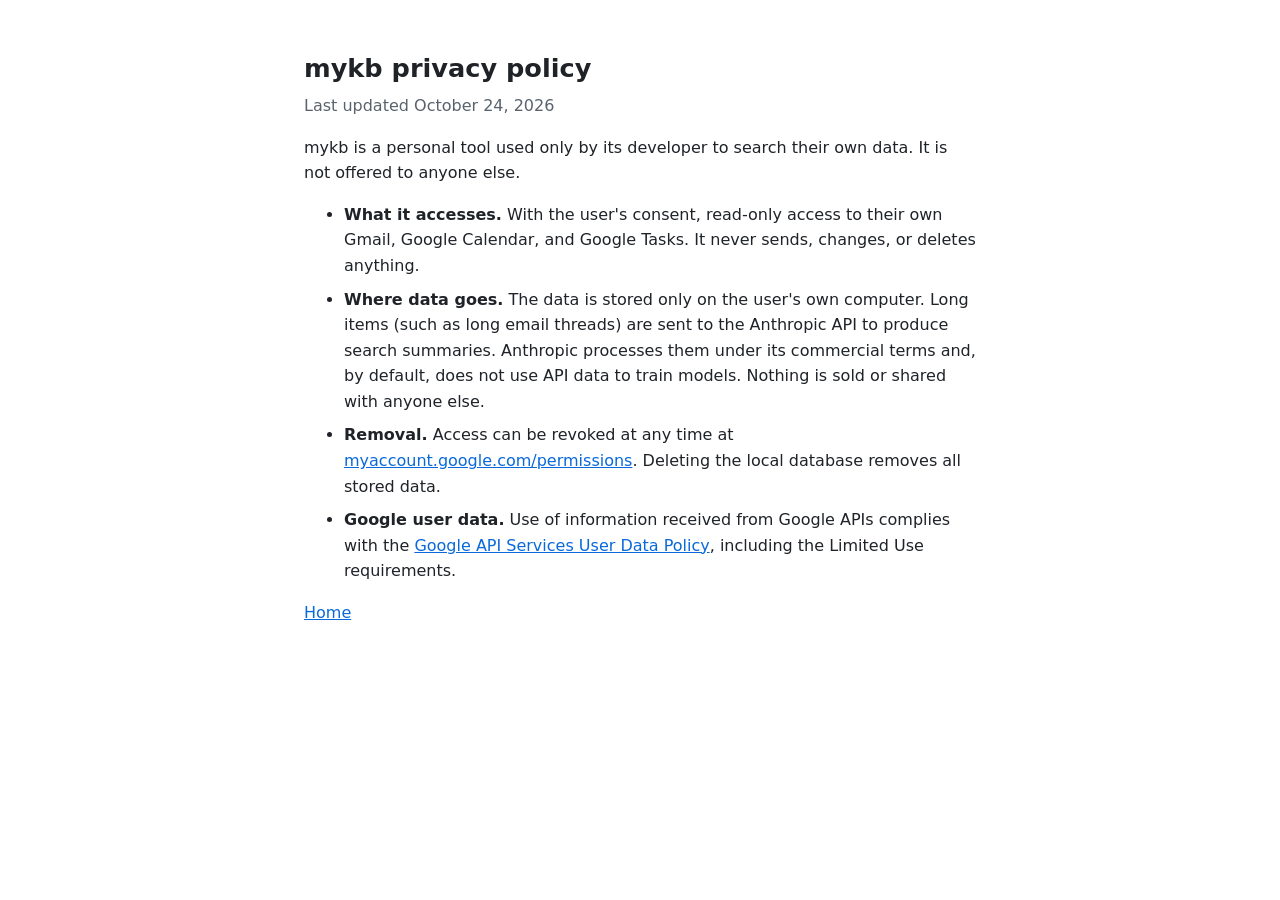
==== privacy.html @ 1a768410 "Add mykb home page and privacy policy Static pages for the Google OAuth consent screen: a short desc" ====
<!doctype html>
<html lang="en">
<head>
<meta charset="utf-8">
<meta name="viewport" content="width=device-width, initial-scale=1">
<title>mykb privacy policy</title>
<link rel="stylesheet" href="style.css">
</head>
<body>
<main>
<h1>mykb privacy policy</h1>
<p class="sub">Last updated October 24, 2026</p>
<p>mykb is a personal tool used only by its developer to search their own data. It is not offered to anyone else.</p>
<ul>
<li><strong>What it accesses.</strong> With the user's consent, read-only access to their own Gmail, Google
Calendar, and Google Tasks. It never sends, changes, or deletes anything.</li>
<li><strong>Where data goes.</strong> The data is stored only on the user's own computer. Long items (such
as long email threads) are sent to the Anthropic API to produce search summaries. Anthropic processes them
under its commercial terms and, by default, does not use API data to train models. Nothing is sold or shared
with anyone else.</li>
<li><strong>Removal.</strong> Access can be revoked at any time at
<a href="https://myaccount.google.com/permissions">myaccount.google.com/permissions</a>. Deleting the local
database removes all stored data.</li>
<li><strong>Google user data.</strong> Use of information received from Google APIs complies with the
<a href="https://developers.google.com/terms/api-services-user-data-policy">Google API Services User Data
Policy</a>, including the Limited Use requirements.</li>
</ul>
<p><a href="index.html">Home</a></p>
</main>
</body>
</html>
---- style.css ----
:root { --bg: #ffffff; --fg: #1f2328; --muted: #59636e; --link: #0969da; }
@media (prefers-color-scheme: dark) { :root { --bg: #0d1117; --fg: #e6edf3; --muted: #9198a1; --link: #4493f8; } }
body { margin: 0; background: var(--bg); color: var(--fg); font: 16px/1.6 system-ui, -apple-system, "Segoe UI", sans-serif; }
main { max-width: 42rem; margin: 3rem auto; padding: 0 16px; }
h1 { font-size: 1.6rem; margin-bottom: .25rem; }
p.sub { color: var(--muted); margin-top: 0; }
a { color: var(--link); }
li { margin-bottom: .5rem; }
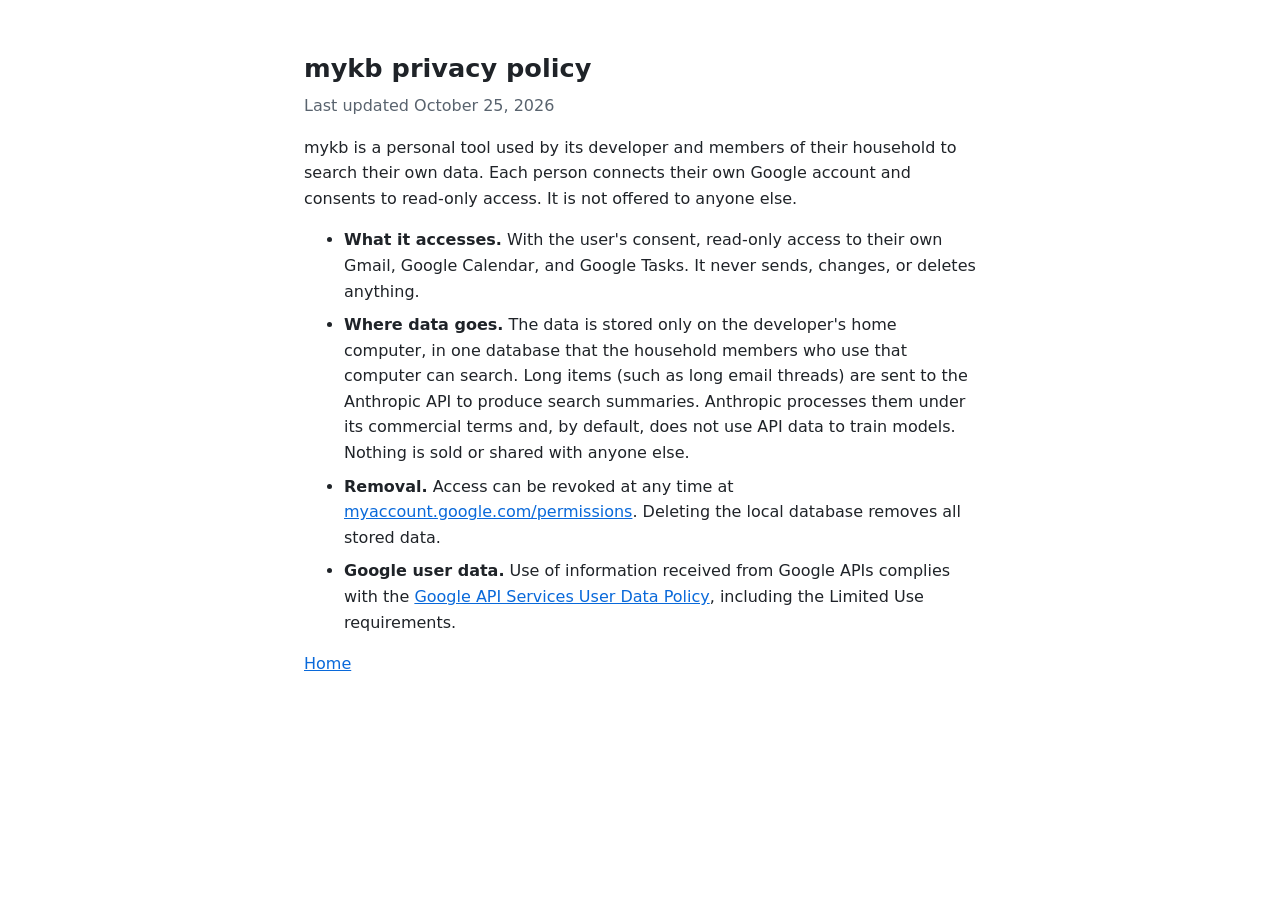
==== commit 1f9be83a: "Describe household use in the privacy policy The tool now indexes a second household member's Google" ====
--- a/privacy.html
+++ b/privacy.html
@@ -9,12 +9,12 @@
 <body>
 <main>
 <h1>mykb privacy policy</h1>
-<p class="sub">Last updated October 24, 2026</p>
-<p>mykb is a personal tool used only by its developer to search their own data. It is not offered to anyone else.</p>
+<p class="sub">Last updated October 25, 2026</p>
+<p>mykb is a personal tool used by its developer and members of their household to search their own data. Each person connects their own Google account and consents to read-only access. It is not offered to anyone else.</p>
 <ul>
 <li><strong>What it accesses.</strong> With the user's consent, read-only access to their own Gmail, Google
 Calendar, and Google Tasks. It never sends, changes, or deletes anything.</li>
-<li><strong>Where data goes.</strong> The data is stored only on the user's own computer. Long items (such
+<li><strong>Where data goes.</strong> The data is stored only on the developer's home computer, in one database that the household members who use that computer can search. Long items (such
 as long email threads) are sent to the Anthropic API to produce search summaries. Anthropic processes them
 under its commercial terms and, by default, does not use API data to train models. Nothing is sold or shared
 with anyone else.</li>
